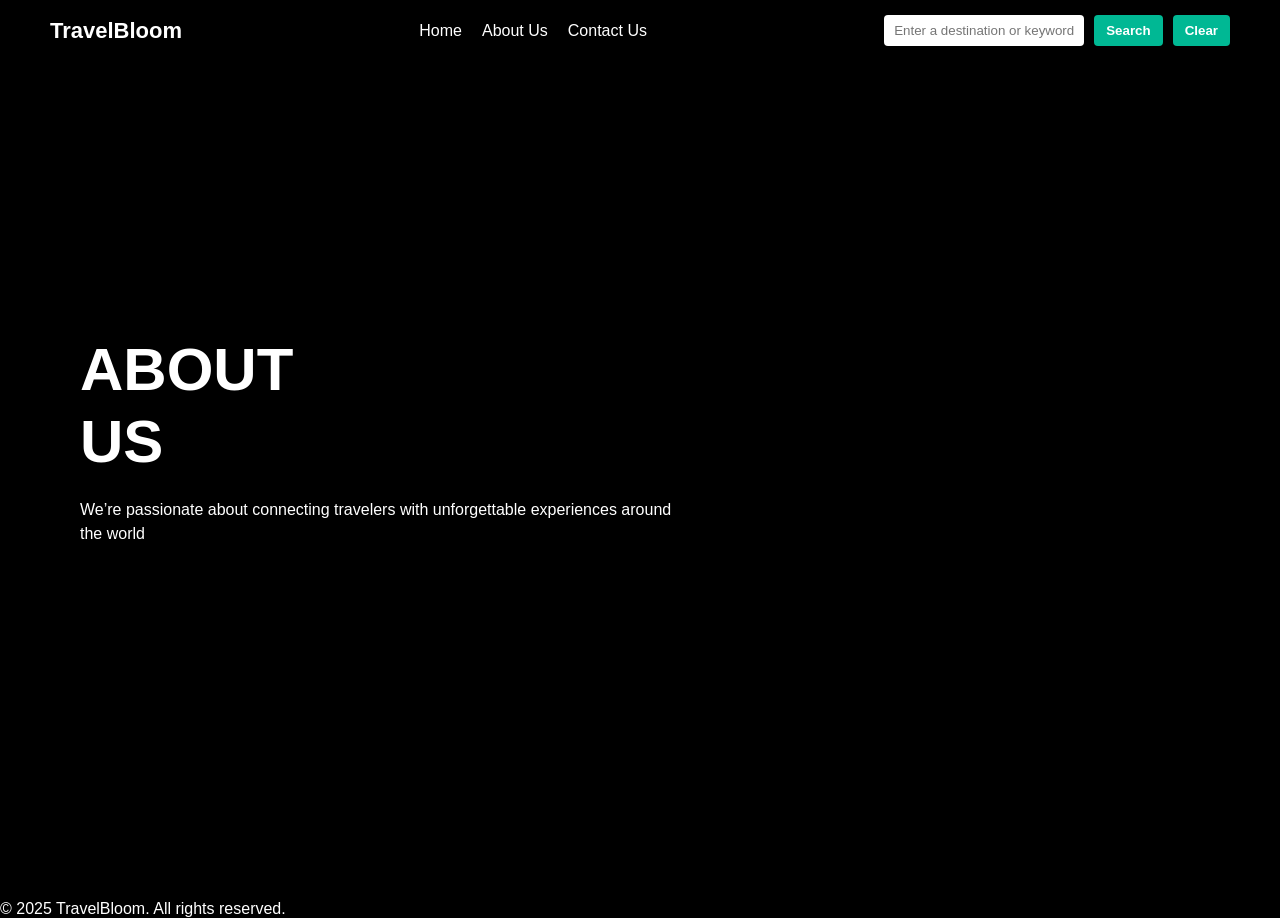
==== about.html @ fc1f86c5 "travel recommendation" ====
<!DOCTYPE html>
<html lang="en">
<head>
  <meta charset="UTF-8">
  <meta name="viewport" content="width=device-width, initial-scale=1.0">
  <title>About Us - TravelBloom</title>
  <link rel="stylesheet" href="css/styles.css">
</head>
<body>
  <header>
    <nav class="navbar">
      <div class="logo">TravelBloom</div>
      <ul class="nav-links">
        <li><a href="index.html">Home</a></li>
        <li><a href="about.html">About Us</a></li>
        <li><a href="contact.html">Contact Us</a></li>
      </ul>
      <div class="search-bar">
        <input type="text" id="searchInput" placeholder="Enter a destination or keyword">
        <button id="searchBtn">Search</button>
        <button id="resetBtn">Clear</button>
      </div>
    </nav>
  </header>

  <!-- Hero Section -->
  <section class="hero">
    <div class="hero-content">
      <h1>
        ABOUT <br>
        US <br>
      </h1>
      <p>
        We’re passionate about connecting travelers with unforgettable experiences around the world
      </p>
    </div>
  </section>

  <!-- Footer -->
  <footer>
    <p>© 2025 TravelBloom. All rights reserved.</p>
  </footer>
</body>
</html>
---- css/styles.css ----
/* Reset */
* {
  margin: 0;
  padding: 0;
  box-sizing: border-box;
  font-family: 'Arial', sans-serif;
}

body {
  color: #fff;
  background-color: #000;
}

/* Navbar */
header {
  width: 100%;
  position: fixed;
  top: 0;
  left: 0;
  z-index: 1000;
  background: rgba(0, 0, 0, 0.7);
  padding: 15px 50px;
}

.navbar {
  display: flex;
  justify-content: space-between;
  align-items: center;
}

.logo {
  font-size: 22px;
  font-weight: bold;
  color: #fff;
}

.nav-links {
  list-style: none;
  display: flex;
  gap: 20px;
}

.nav-links a {
  text-decoration: none;
  color: #fff;
  font-weight: 500;
  transition: color 0.3s;
}

.nav-links a:hover {
  color: #ff9800;
}

* Active link */
.nav-links a.active {
  color: #ff9800; /* highlight active link */
  border-bottom: 2px solid #00d1b2;
  font-weight: bold;
}

.search-bar {
  display: flex;
  gap: 10px;
}

.search-bar input {
  padding: 8px 10px;
  border: none;
  border-radius: 4px;
  outline: none;
  width: 200px;
}

.search-bar button {
  padding: 8px 12px;
  border: none;
  border-radius: 4px;
  cursor: pointer;
  background: #00b894;
  color: #fff;
  font-weight: bold;
  transition: 0.3s;
}

.search-bar button:hover {
  background: #019374;
}

/* Hero Section */
.hero {
  height: 100vh;
  background: url('https://images.unsplash.com/photo-1505765050516-f72dcac9c60b') no-repeat center center/cover;
  display: flex;
  align-items: center;
  justify-content: flex-start;
  padding-left: 80px;
}

.hero-content {
  max-width: 600px;
}

.hero h1 {
  font-size: 60px;
  font-weight: bold;
  line-height: 1.2;
  margin-bottom: 20px;
}

.hero p {
  font-size: 16px;
  line-height: 1.5;
  margin-bottom: 20px;
}

.btn {
  background: #00b894;
  padding: 12px 20px;
  border-radius: 4px;
  text-decoration: none;
  color: #fff;
  font-weight: bold;
  transition: 0.3s;
}

.btn:hover {
  background: #019374;
}

/* Results container */
#results {
  display: grid;
  grid-template-columns: repeat(auto-fit, minmax(280px, 1fr));
  gap: 20px;
  margin: 40px auto;
  width: 90%;
  max-width: 1200px;
}

/* Card design */
.card {
  background: #fff;
  border-radius: 10px;
  overflow: hidden;
  box-shadow: 0 4px 8px rgba(0, 0, 0, 0.15);
  transition: transform 0.3s ease;
}

.card:hover {
  transform: translateY(-5px);
}

.card img {
  width: 100%;
  height: 180px;
  object-fit: cover;
}

.card-content {
  padding: 15px;
}

.card-content h3 {
  margin-bottom: 10px;
  font-size: 20px;
  color: #333;
}

.card-content p {
  font-size: 14px;
  color: #555;
}


/* About Page Hero */
.about-hero {
  background: url("images/about-hero.jpg") no-repeat center center/cover;
  color: #fff;
  text-align: center;
  padding: 100px 20px;
}

.about-hero h2 {
  font-size: 48px;
  margin-bottom: 15px;
}

.about-hero p {
  font-size: 18px;
  max-width: 700px;
  margin: 0 auto;
}

/* About Sections */
.about-section {
  padding: 50px 20px;
  max-width: 900px;
  margin: 0 auto;
  text-align: center;
}

.about-section h3 {
  font-size: 28px;
  margin-bottom: 15px;
  color: #333;
}

/* Team Section */
.team {
  background: #f9f9f9;
  padding: 50px 20px;
  text-align: center;
}

.team h3 {
  font-size: 30px;
  margin-bottom: 30px;
}

.team-members {
  display: flex;
  justify-content: center;
  flex-wrap: wrap;
  gap: 30px;
}

.member {
  background: #fff;
  padding: 20px;
  border-radius: 10px;
  width: 250px;
  box-shadow: 0 4px 8px rgba(0,0,0,0.1);
  transition: transform 0.3s;
}

.member:hover {
  transform: translateY(-5px);
}

.member img {
  width: 100%;
  height: 200px;
  object-fit: cover;
  border-radius: 8px;
  margin-bottom: 15px;
}

.member h4 {
  font-size: 20px;
  margin-bottom: 5px;
  color: #222;
}

.member p {
  font-size: 14px;
  color: #666;
}

/* Contact Hero */
.contact-hero {
  background: url("images/contact-hero.jpg") no-repeat center center/cover;
  color: #fff;
  text-align: center;
  padding: 100px 20px;
}

.contact-hero h2 {
  font-size: 48px;
  margin-bottom: 10px;
}

.contact-hero p {
  font-size: 18px;
  max-width: 600px;
  margin: 0 auto;
}

/* Contact Form Section */
.contact-form-section {
  display: flex;
  justify-content: center;
  align-items: center;
  padding: 60px 20px;
  background: #f9f9f9;
}

.contact-card {
  background: #fff;
  padding: 40px;
  border-radius: 12px;
  box-shadow: 0 4px 12px rgba(0,0,0,0.1);
  max-width: 500px;
  width: 100%;
}

.contact-card h3 {
  text-align: center;
  margin-bottom: 25px;
  font-size: 26px;
  color: #333;
}

.contact-form .form-group {
  margin-bottom: 20px;
}

.contact-form label {
  display: block;
  margin-bottom: 8px;
  font-weight: bold;
  color: #444;
}

.contact-form input,
.contact-form textarea {
  width: 100%;
  padding: 12px;
  border: 1px solid #ddd;
  border-radius: 8px;
  font-size: 16px;
  outline: none;
  transition: border-color 0.3s;
}

.contact-form input:focus,
.contact-form textarea:focus {
  border-color: #00b894;
}

.contact-form textarea {
  resize: none;
}

.contact-form .btn {
  width: 100%;
  padding: 14px;
  background: #00b894;
  color: #fff;
  border: none;
  border-radius: 8px;
  font-size: 18px;
  cursor: pointer;
  transition: background 0.3s;
}

.contact-form .btn:hover {
  background: #009974;
}
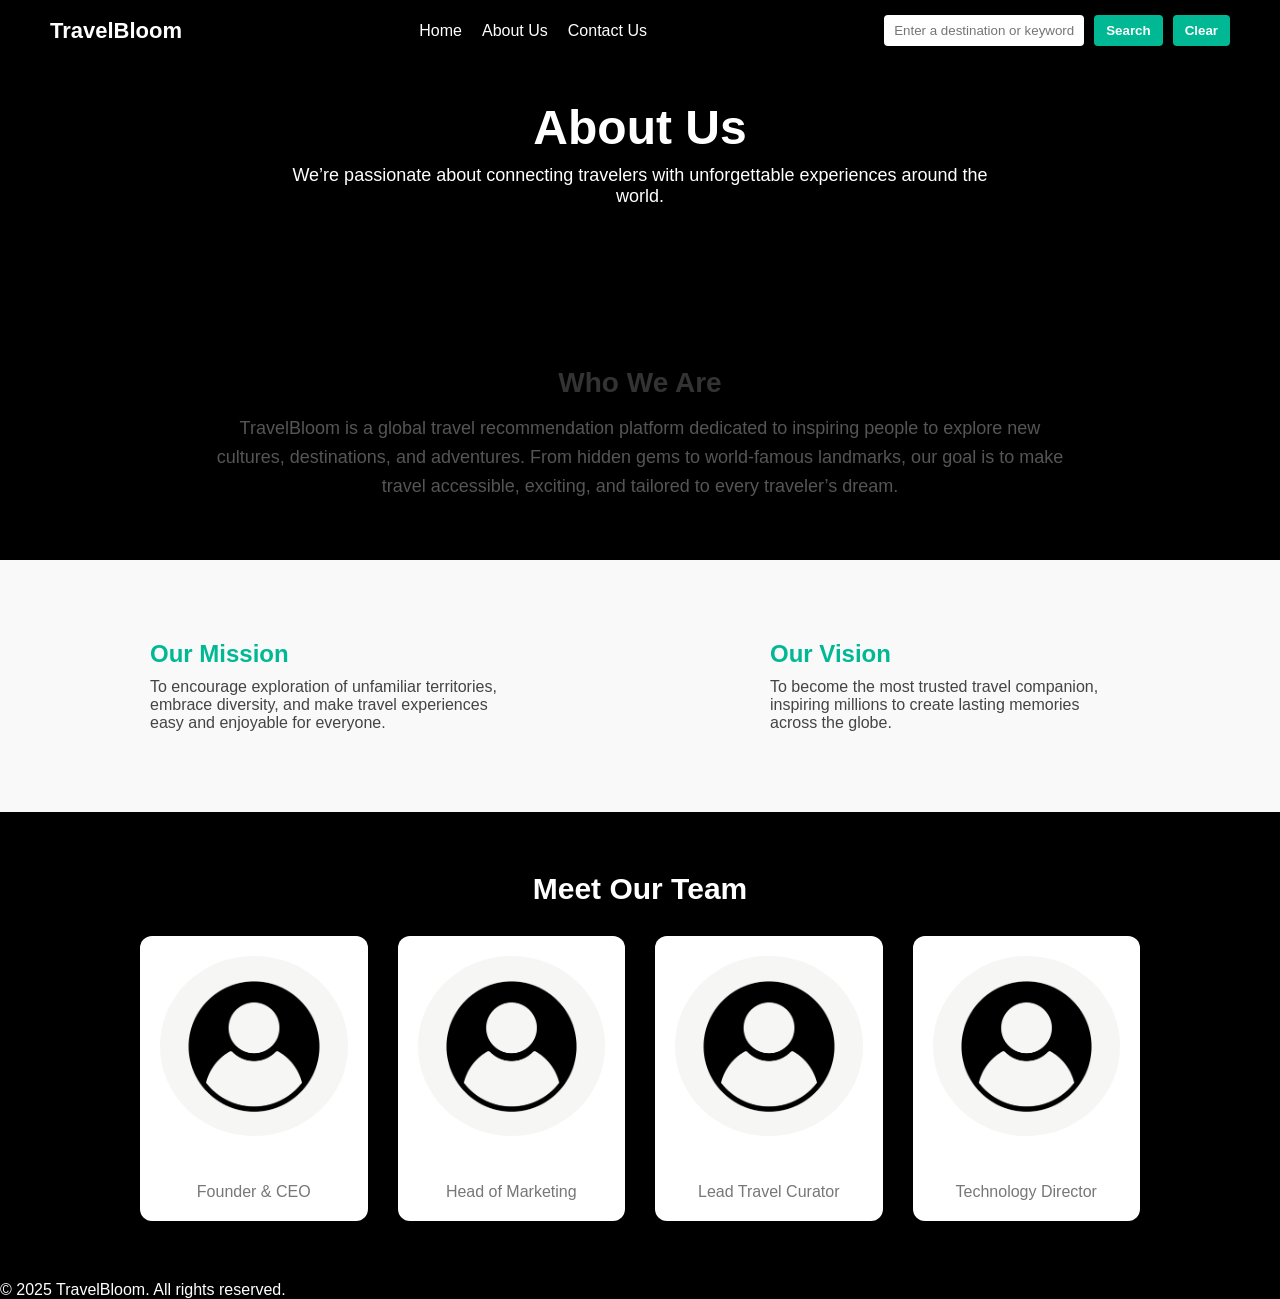
==== commit e6f18529: "contact us page" ====
--- a/about.html
+++ b/about.html
@@ -23,19 +23,59 @@
     </nav>
   </header>
 
-  <!-- Hero Section -->
-  <section class="hero">
-    <div class="hero-content">
-      <h1>
-        ABOUT <br>
-        US <br>
-      </h1>
-      <p>
-        We’re passionate about connecting travelers with unforgettable experiences around the world
-      </p>
+  <!-- Hero -->
+  <section class="about-hero">
+    <h2>About Us</h2>
+    <p>We’re passionate about connecting travelers with unforgettable experiences around the world.</p>
+  </section>
+
+  <!-- Who We Are -->
+  <section class="about-content">
+    <h3>Who We Are</h3>
+    <p>
+      TravelBloom is a global travel recommendation platform dedicated to inspiring people to explore new cultures, destinations, and adventures.  
+      From hidden gems to world-famous landmarks, our goal is to make travel accessible, exciting, and tailored to every traveler’s dream.
+    </p>
+  </section>
+
+  <!-- Mission & Vision -->
+  <section class="mission-vision">
+    <div>
+      <h3>Our Mission</h3>
+      <p>To encourage exploration of unfamiliar territories, embrace diversity, and make travel experiences easy and enjoyable for everyone.</p>
+    </div>
+    <div>
+      <h3>Our Vision</h3>
+      <p>To become the most trusted travel companion, inspiring millions to create lasting memories across the globe.</p>
     </div>
   </section>
 
+  <!-- Meet Our Team -->
+  <section class="team-section">
+    <h3>Meet Our Team</h3>
+    <div class="team-grid">
+      <div class="team-card">
+        <img src="images/person.webp" alt="Team Member">
+        <h4>Alice Johnson</h4>
+        <p>Founder & CEO</p>
+      </div>
+      <div class="team-card">
+        <img src="images/person.webp" alt="Team Member">
+        <h4>Rahul Sharma</h4>
+        <p>Head of Marketing</p>
+      </div>
+      <div class="team-card">
+        <img src="images/person.webp" alt="Team Member">
+        <h4>Sophia Lee</h4>
+        <p>Lead Travel Curator</p>
+      </div>
+      <div class="team-card">
+        <img src="images/person.webp" alt="Team Member">
+        <h4>David Kim</h4>
+        <p>Technology Director</p>
+      </div>
+    </div>
+  </section>
   <!-- Footer -->
   <footer>
     <p>© 2025 TravelBloom. All rights reserved.</p>
--- a/css/styles.css
+++ b/css/styles.css
@@ -172,7 +172,7 @@
 }
 
 
-/* About Page Hero */
+/* About Hero */
 .about-hero {
   background: url("images/about-hero.jpg") no-repeat center center/cover;
   color: #fff;
@@ -182,7 +182,7 @@
 
 .about-hero h2 {
   font-size: 48px;
-  margin-bottom: 15px;
+  margin-bottom: 10px;
 }
 
 .about-hero p {
@@ -191,70 +191,94 @@
   margin: 0 auto;
 }
 
-/* About Sections */
-.about-section {
-  padding: 50px 20px;
+/* About Content */
+.about-content {
+  padding: 60px 20px;
   max-width: 900px;
-  margin: 0 auto;
-  text-align: center;
-}
-
-.about-section h3 {
+  margin: auto;
+  text-align: center;
+}
+
+.about-content h3 {
   font-size: 28px;
   margin-bottom: 15px;
   color: #333;
 }
 
+.about-content p {
+  font-size: 18px;
+  line-height: 1.6;
+  color: #555;
+}
+
+/* Mission & Vision */
+.mission-vision {
+  display: flex;
+  justify-content: space-around;
+  padding: 60px 20px;
+  background: #f9f9f9;
+}
+
+.mission-vision div {
+  max-width: 400px;
+  padding: 20px;
+}
+
+.mission-vision h3 {
+  margin-bottom: 10px;
+  font-size: 24px;
+  color: #00b894;
+}
+
+.mission-vision p {
+  font-size: 16px;
+  color: #444;
+}
+
 /* Team Section */
-.team {
-  background: #f9f9f9;
-  padding: 50px 20px;
-  text-align: center;
-}
-
-.team h3 {
+.team-section {
+  padding: 60px 20px;
+  text-align: center;
+}
+
+.team-section h3 {
   font-size: 30px;
   margin-bottom: 30px;
 }
 
-.team-members {
-  display: flex;
-  justify-content: center;
-  flex-wrap: wrap;
+.team-grid {
+  display: grid;
+  grid-template-columns: repeat(auto-fit, minmax(200px, 1fr));
   gap: 30px;
-}
-
-.member {
+  max-width: 1000px;
+  margin: auto;
+}
+
+.team-card {
   background: #fff;
   padding: 20px;
-  border-radius: 10px;
-  width: 250px;
-  box-shadow: 0 4px 8px rgba(0,0,0,0.1);
-  transition: transform 0.3s;
-}
-
-.member:hover {
-  transform: translateY(-5px);
-}
-
-.member img {
-  width: 100%;
-  height: 200px;
+  border-radius: 12px;
+  box-shadow: 0 4px 12px rgba(0,0,0,0.1);
+}
+
+.team-card img {
+  width: 100%;
+  border-radius: 50%;
+  height: 180px;
   object-fit: cover;
-  border-radius: 8px;
   margin-bottom: 15px;
 }
 
-.member h4 {
+.team-card h4 {
   font-size: 20px;
   margin-bottom: 5px;
-  color: #222;
-}
-
-.member p {
-  font-size: 14px;
-  color: #666;
-}
+}
+
+.team-card p {
+  font-size: 16px;
+  color: #777;
+}
+
 
 /* Contact Hero */
 .contact-hero {
